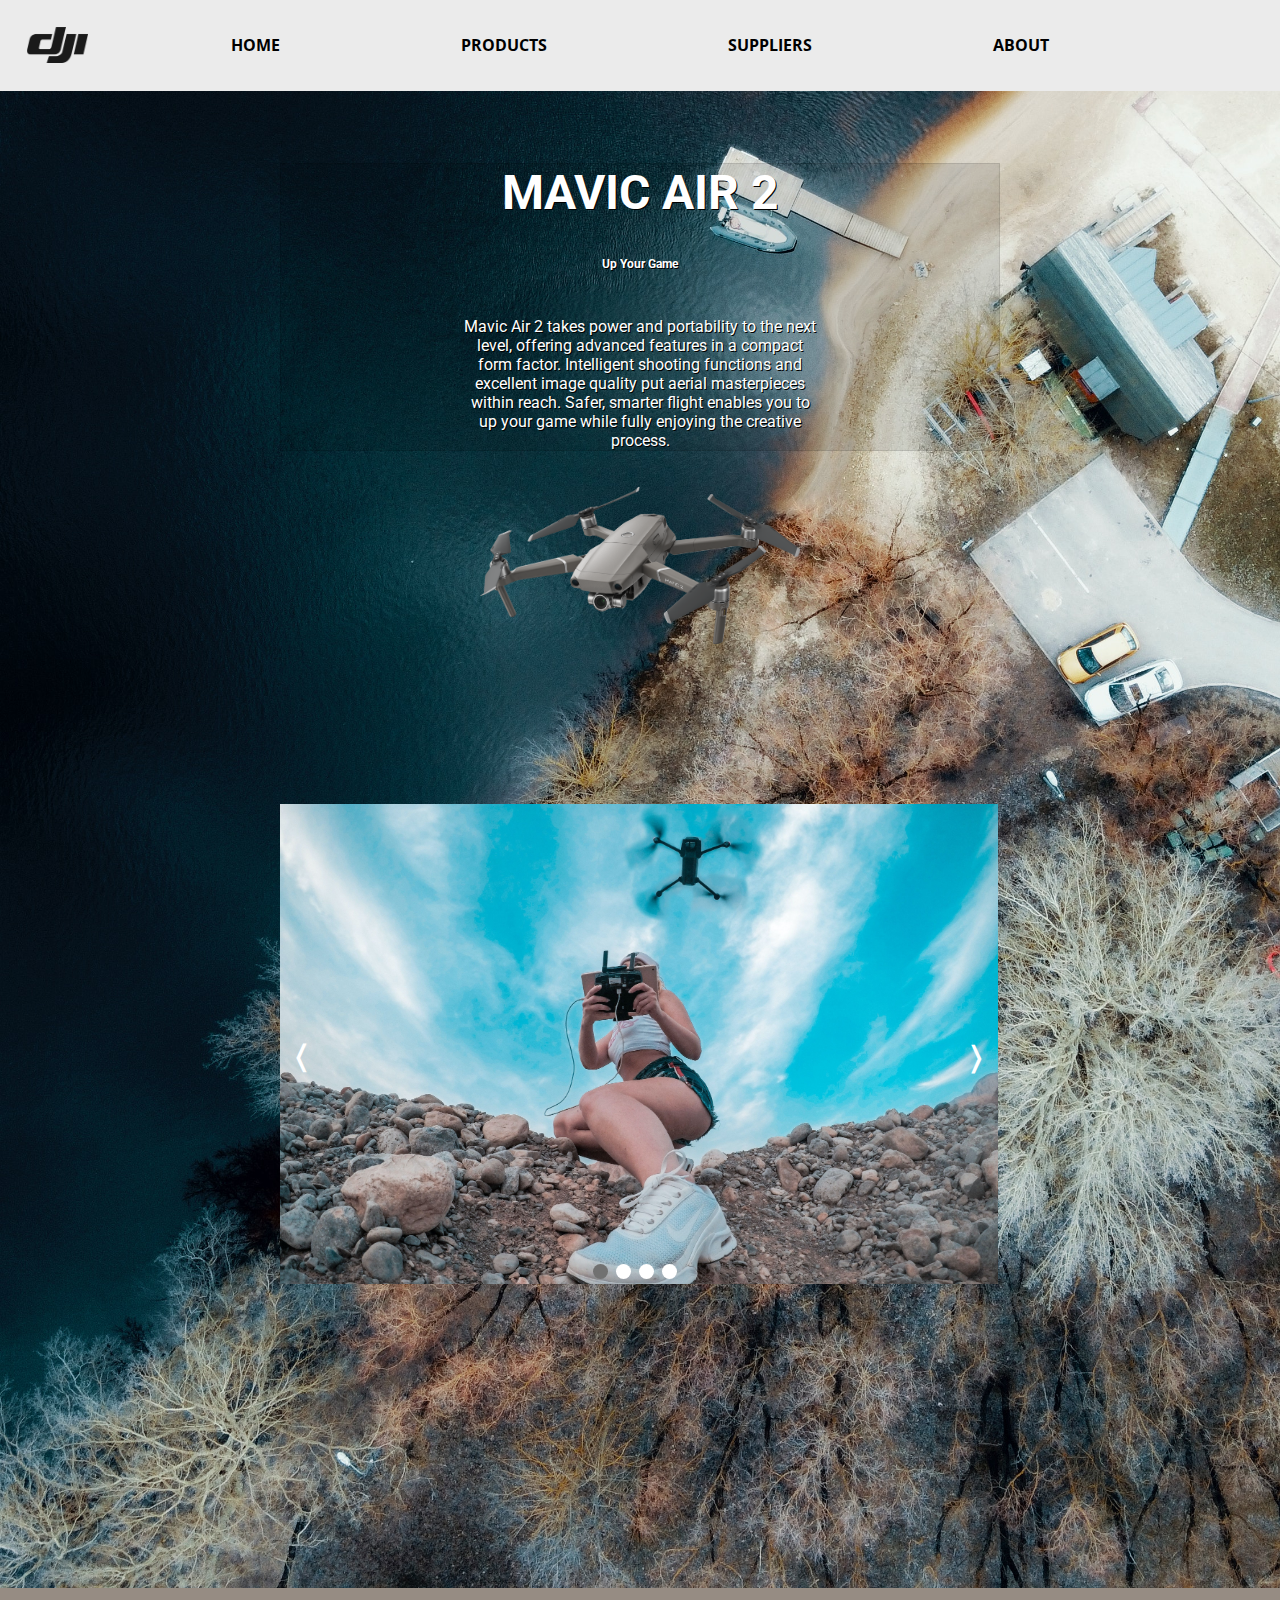
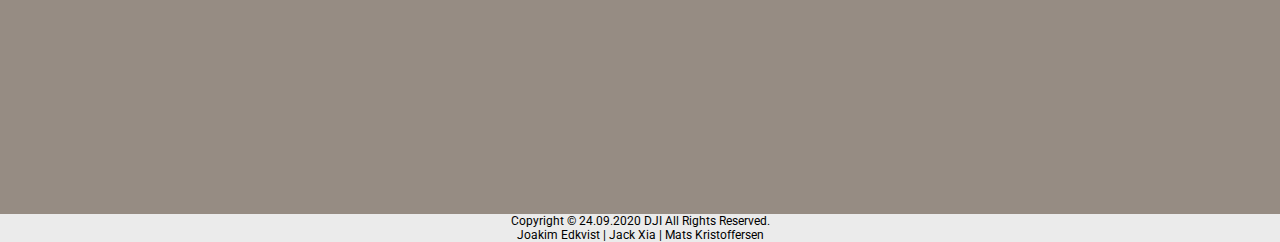
==== index.html @ e4b25900 "Add initial files" ====
<!DOCTYPE html>
<html>
<head lang="en">
	<title>DJI</title>
	<meta charset="utf-8">
	<meta name="viewport" content="width=device-width, initial-scale=1.0">
	<link rel="stylesheet" type="text/css" href="css/index.css">
	<link href="https://fonts.googleapis.com/css2?family=Roboto&display=swap" rel="stylesheet">
	<link href="https://fonts.googleapis.com/css2?family=Open+Sans:wght@800&display=swap" rel="stylesheet">
</head>
<body>
	<!-- Container -->
		<a href="#section1"><img id="logo" src="img/logo2.png" alt="dji"></a>

		<!-- Navigation Bar -->
		<div class="navbar">
			<!-- Flex Item -->
			<div><a href="#">HOME</a></div>
			<div><a href="#">PRODUCTS</a></div>
			<div><a href="#">SUPPLIERS</a></div>
			<div><a href="#">ABOUT</a></div>
		</div>
		
		<!-- Main Container -->
		<div class="main">
			<!-- Column 1 -->
			<div class="col-1">
				<!-- Introduction text -->
				<div class="intro">
					<h1>Mavic Air 2</h1>
					<h5>Up Your Game</h5>
					<p>Mavic Air 2 takes power and portability to the next level, offering advanced features in a compact form factor. Intelligent shooting functions and excellent image quality put aerial masterpieces within reach. Safer, smarter flight enables you to up your game while fully enjoying the creative process.</p>
				</div>
				<!-- TOP MAVIC 2 DRONE IMAGE -->
				<div id="mavic2">
					<img src="img/mavic2.png" alt="drone">
				</div>


				<!-- SLIDER CONTAINER -->
				<div class="slideshow-container" id="section1">
					<!-- IMAGES 720x480 -->
					<div class="slider fade">
						<img src="img/img1.jpg" alt="1">
					</div>
					<div class="slider fade">
						<img src="img/img2.jpg" alt="2">
					</div>
					<div class="slider fade">
						<img src="img/img3.jpg" alt="3">
					</div>
					<div class="slider fade">
						<img src="img/img4.jpg" alt="4">
					</div>


					<!-- BUTTONS -->
					<div class="buttons-container">
						<a class="prev" onclick="plusSlides(-1)">&#9001;</a>
						<a class="next" onclick="plusSlides(1)">&#9002;</a>
					</div>
										
					<!-- DOTS -->
					<div class="dots-container">
						<span class="dot" onclick="currentSlide(1)"></span>
						<span class="dot" onclick="currentSlide(2)"></span>
						<span class="dot" onclick="currentSlide(3)"></span>
						<span class="dot" onclick="currentSlide(4)"></span>
					</div>
				</div>
			</div>
		</div>

	<!-- Footer -->
	<footer>
		<p>Copyright © 24.09.2020 DJI All Rights Reserved.<br />
		Joakim Edkvist | Jack Xia | Mats Kristoffersen</p>
	</footer>
<script src="js/slider.js"></script>
</body>
</html>
---- css/index.css ----
*{
	margin: 0;
	padding: 0;
	box-sizing: border-box;
	/* 16PX = 1 EM !!!*/
	font-size: 16px;
}

/* Section scrolling  */
html{
	scroll-behavior: smooth;
}

/* Body Style */
body{
	/*WHILE LOADING IMAGE COLOR*/
	background-color: #968c83;
	background-image: url(../img/bg.jpg);
	background-position: center center;
	background-repeat: no-repeat;
	background-attachment: fixed;
	background-size: cover;
	font-family: 'Roboto',Verdana, Geneva, sans-serif;
}

/* LOGO Style */
#logo {
	display: flex;
	z-index: auto;
	position: absolute;
	height: 4vh;
	margin-top: 3vh;
	margin-left: 3vh;
}	
	
/* Navigation Bar Style */
.navbar{
	background-color: rgba(235,235,235,1);
	display: flex;
	flex-direction: row;
	flex-wrap: nowrap;
	justify-content: space-evenly;
	align-items: center;
	padding: 0 100px;
}

	/* Navigation Bar Items */
	.navbar > div{
		line-height: 10vh;
		padding: 0 25px;
		margin: 0 0px;
		font-size: 1em; /*16px*/
		font-weight: bold;	
	}	
		/* Link Style */
		.navbar a:link, a:visited, a:active{
			color: black;
		}
		.navbar a:hover{
			color: #a6a6a6;
		}
			.navbar a{
				text-decoration: none;
				padding: 15px 25px;
				cursor: crosshair;	
			}
				.navbar div > a{
					font-family: 'Open Sans', sans-serif;
				}

/* Main Style*/
.main {
	display: flex;
	flex-direction: row;
	flex-wrap: nowrap;
	justify-content: center;
	align-items: center;
	padding: 0 100px;
	
}	
	/* Intro Style*/
	.intro{
		display: flex;
		justify-content: center;
		align-items: center;
		flex-flow: column wrap;
		text-align: center;
		margin-top: 10%;
		background-color: rgba(0,0,0,0.1);
		border: solid 0.5px rgba(0,0,0,0.09);
		color: rgba(255,255,255,1);
		text-shadow: 1px 1px black;	
		/* USE VH+VW OR EM FOR RESPONSIVE CONTAINER */
		/*height: 300px;
		width: 480px;*/
		width: 45em;
	}
		/* Column 1 Style */
		.intro > h1{
			font-size: 3em; /*48px*/
			text-transform: uppercase;
			text-align: center;
			width: 50%;
		}
		.intro > h5{
			font-size: 0.75em; /*12px*/
			text-align: center;
			margin: 5% 0;
			width: 50%;
		}
		.intro > p{
			font-size: 1em; /*16px*/
			margin-top: 10px;
			width: 50%;
		}
		
	
		/*	TOP MAVIC 2 DRONE IMAGE */
		#mavic2{
			display: flex;
			align-items: center;
			justify-content: center;
			margin-top: 5%;
			margin-bottom: 50px;
		}
			#mavic2 > img{
				display: block;
				max-width: 20em;
				width: 20em;
				height: auto;
				margin: auto;

			}





/* SLIDESHOW CONTAINER */  
.slideshow-container{
	/*max-width: 480px;*/
	/*setting max width and height for image container button stay in place overflow hidden*/
	max-width: 44.9em;
	max-height: 30em;  
  	position: relative;
 	margin-top: 10em;
 	margin-bottom: 5em;
 	overflow: hidden;
 	background-color: rgba(255,255,255.0,5);
 	z-index: 2;
 	position: relative;
 	right: 0;
}
/* HIDE IMG BY DEFAULT*/
.slider {
	display: none;
}

/* NEXT & PREV BUTTONS placed in middle */
.prev, .next {
	cursor: crosshair;
	position: absolute;
	top: 50%;
	width: auto;
	margin-top: -22px;
	padding: 16px;
	color: white;
	font-weight: bold;
	font-size: 2em;
	transition: 0.5s ease;
	border-radius: 0 3px 3px 0;
	user-select: none;
}
	/* POSITION 'NEXT'TO RIGHT*/
	.next{
		right: 0;
		border-radius: 3px 0 0 3px;
}
/* BUTTON HOVER VFX */
.prev:hover, .next:hover{
	background-color: rgba(0,0,0,0.2);
}

/* DOT STYLES */
.dots-container{
	text-align: center;
	position: absolute;
	top: 460px;
	display: block;
	right: 44.5%;	
}

.dot {
	cursor: crosshair;
	height: 15px;
	width: 15px;
	margin: 0 2px;
	background-color: rgba(255,255,255,1);
	border-radius: 50%;
	display: inline-block;
	transition: background-color 0.5s ease;
}	
	.active, .dot:hover {
		background-color: #717171;
	}

/* FADING ANIMATION */
.fade {
	-webkit-animation-name: fade;
	-webkit-animation-duration: 1.5s;
	-webkit-animation-fill-mode: forwards;
	animation-name: fade;
	animation-duration: 1.5s;
	animation-fill-mode: forwards;
}	
	@-webkit-keyframes fade {
		from {opacity: .4}
		top: {opacity: 1}
	}
	@keyframes fade{
		from {opacity: .4}
		to {opacity: 1}
	}
/* SLIDER IMG RESOLUTION */
.slider img{
	max-width: 45em;
	margin: 0;
	padding: 0;
	object-fit: contain;
}




/* Footer */
footer{
	display: flex;
	flex-direction: row;
	flex-wrap: nowrap;
	justify-content: center;
	align-items: center;
	background-color: rgba(235,235,235,1);
	text-align: center;
	/* Sticks footer to viewport & controls distance from bottom */
	margin-top: 50vh;  
}
	footer > p{
		color: black;
		position: relative;
		display: inline;
		font-size: 0.75em;
	}












/* TABLET PORTRAIT & LANDSCAPE MODE

Pixel resolution
Size = 1204 x 768 = 924,672 pixels
Pixel count = 925 thousand pixels
Resolution = 925 kilo pixels
Aspect Ratio
Width / Height: 1.57
"landscape" (horizontal) orientation*/
@media only screen 
and (max-width: 1024px){
	.main{
		overflow: hidden;
	}
	body{
		background-color: #EEE;
	}
	.intro{
		/*width: 500px;*/
		width: 45em;
	}
	.navbar{
	display: flex;
	flex-direction: column;
	flex-wrap: nowrap;
	align-items: center;
	}
		.navbar > div{
			line-height: 6vh;
			font-size: 3vh;
		}
	#logo{
		display: show;
	}
	.slideshow-container{
		max-width: 45em;
		max-height: 30em;
		overflow: hidden;
	}
		.slider img{
			max-width: 45em;
		}
	footer{
		height: 30px;
	}	
		footer > p{
			font-size: 0.625em; /*10px*/
		}
}
/* MOBILE PORTRAIT & LANDSCAPE MODE

Pixel resolution
Size = 640 x 480 = 307,200 pixels
Pixel count = 307 thousand pixels
Resolution = 307 kilo pixels
Aspect Ratio = Width / Height: 1.33
"landscape" (horizontal) orientation
Type of aspect ratio = "TV 4:3"*/
@media only screen
and (max-width:640px){
	.main{
		overflow: hidden;
	}
	body{
		background-color: #EEE;
	}
	.intro{
		/*width: 400px;*/
		width: 35em;
	}
	.navbar{
	display: flex;
	flex-direction: column;
	flex-wrap: nowrap;
	align-items: center;
	}
		.navbar > div{
			line-height: 4vh;
			font-size: 2vh;
		}
	#logo{
		display: show;
	}
	.slideshow-container{
		max-width: 35em;

		max-height: 23.28em;
		overflow: hidden;
	}
		.slider img{
			max-width: 35em;
		}
	.dots-container{
		text-align: center;
		position: absolute;
		top: 350px;
		display: block;
		right: 44.5%;
	}
	footer{
		height: 30px;
	}
		footer > p{
			font-size: 0.5em; /*8px*/
		}
}

@media only screen
and (max-width:480px){
	.main {
		overflow: hidden;
	}
	body{
		background-color: #EEE;
	}
	.intro{
		/*width: 400px;*/
		width: 35em;
	}
	.navbar{
	display: flex;
	flex-direction: column;
	flex-wrap: nowrap;
	align-items: center;
	}
		.navbar > div{
			line-height: 4vh;
			font-size: 2vh;
		}
	#logo{
		display: none;
	}
	.slideshow-container{
		max-width: 30em;
		max-height: 23.28em;
		overflow: hidden;
	}
		.slider img{
			max-width: 30em;
		}
	.dots-container{
		text-align: center;
		position: absolute;
		top: 350px;
		display: block;
		right: 44.5%;
	}
	footer{
		height: 30px;
	}
		footer > p{
			font-size: 0.5em; /*8px*/
		}
}

 /* @media (min-width:320px)  {  smartphones, portrait iPhone, portrait 480x320 phones (Android)  }*/
 /* @media (min-width:480px)  {  smartphones, Android phones, landscape iPhone  }*/
 /* @media (min-width:600px)  {  portrait tablets, portrait iPad, e-readers (Nook/Kindle), landscape 800x480 phones (Android)  }*/
 /* @media (min-width:801px)  {  tablet, landscape iPad, lo-res laptops ands desktops  }*/
 /* @media (min-width:1025px) {  big landscape tablets, laptops, and desktops  }*/
 /* @media (min-width:1281px) {  hi-res laptops and desktops  }*/
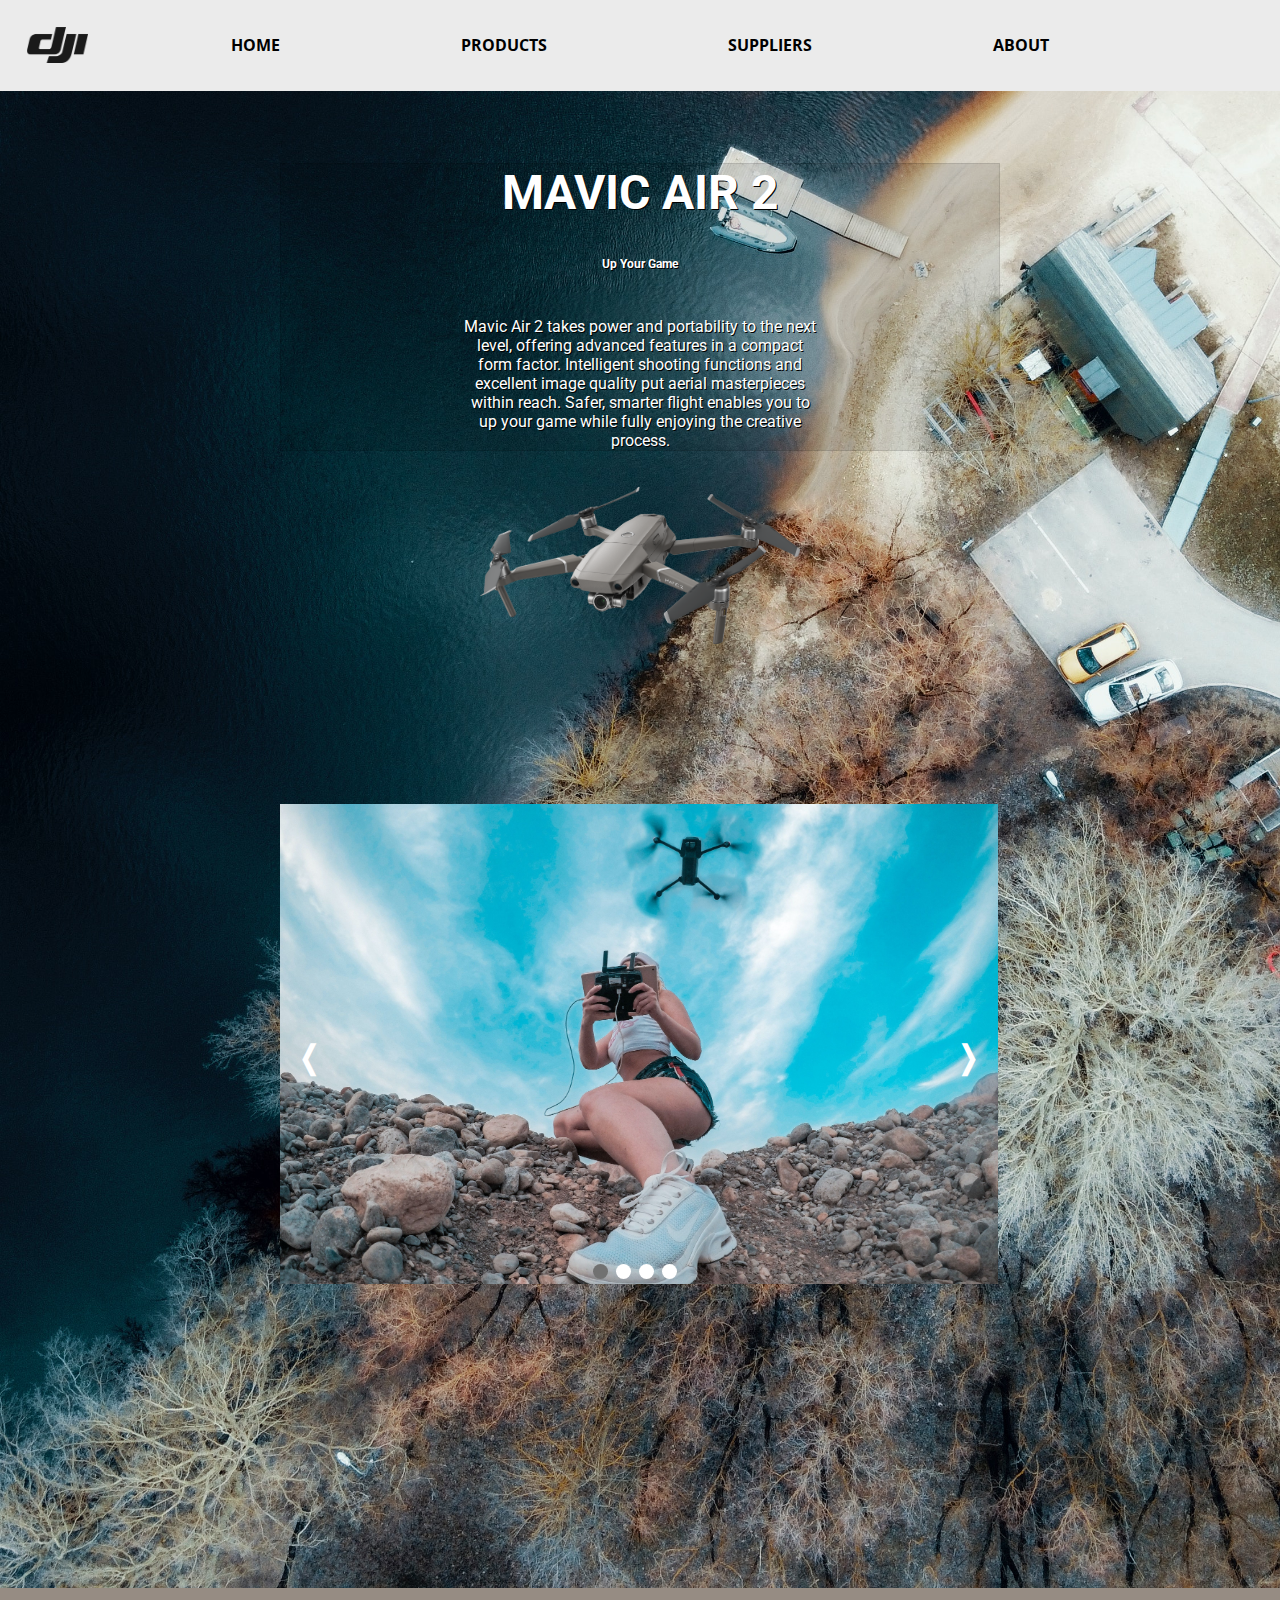
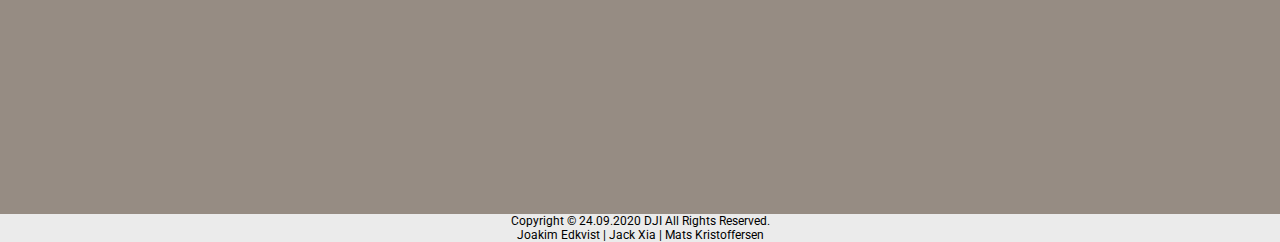
==== commit b5d047be: "Add files via upload" ====
--- a/index.html
+++ b/index.html
@@ -1,9 +1,10 @@
 <!DOCTYPE html>
 <html>
 <head lang="en">
-	<title>DJI</title>
+	<title>DJI - Camera Drones</title>
 	<meta charset="utf-8">
 	<meta name="viewport" content="width=device-width, initial-scale=1.0">
+	<link rel="icon" href="img/dji.ico">	
 	<link rel="stylesheet" type="text/css" href="css/index.css">
 	<link href="https://fonts.googleapis.com/css2?family=Roboto&display=swap" rel="stylesheet">
 	<link href="https://fonts.googleapis.com/css2?family=Open+Sans:wght@800&display=swap" rel="stylesheet">
@@ -15,10 +16,10 @@
 		<!-- Navigation Bar -->
 		<div class="navbar">
 			<!-- Flex Item -->
-			<div><a href="#">HOME</a></div>
+			<div><a href="index.html">HOME</a></div>
 			<div><a href="#">PRODUCTS</a></div>
-			<div><a href="#">SUPPLIERS</a></div>
-			<div><a href="#">ABOUT</a></div>
+			<div><a href="suppliers.html">SUPPLIERS</a></div>
+			<div><a href="aboutus.html">ABOUT</a></div>
 		</div>
 		
 		<!-- Main Container -->
@@ -56,8 +57,8 @@
 
 					<!-- BUTTONS -->
 					<div class="buttons-container">
-						<a class="prev" onclick="plusSlides(-1)">&#9001;</a>
-						<a class="next" onclick="plusSlides(1)">&#9002;</a>
+						<a class="prev" onclick="plusSlides(-1)">&#10092;</a>
+						<a class="next" onclick="plusSlides(1)">&#10093;</a>
 					</div>
 										
 					<!-- DOTS -->
--- a/css/index.css
+++ b/css/index.css
@@ -5,7 +5,10 @@
 	/* 16PX = 1 EM !!!*/
 	font-size: 16px;
 }
-
+/* CURSOR */
+a{
+	cursor: crosshair;
+}
 /* Section scrolling  */
 html{
 	scroll-behavior: smooth;
@@ -294,7 +297,7 @@
 			font-size: 3vh;
 		}
 	#logo{
-		display: show;
+		
 	}
 	.slideshow-container{
 		max-width: 45em;
@@ -343,7 +346,7 @@
 			font-size: 2vh;
 		}
 	#logo{
-		display: show;
+		
 	}
 	.slideshow-container{
 		max-width: 35em;
@@ -392,16 +395,19 @@
 			font-size: 2vh;
 		}
 	#logo{
-		display: none;
-	}
-	.slideshow-container{
+		
+	}
+	.slidershow-container{
+		overflow-x: auto;
+	}
+	/*.slideshow-container{
 		max-width: 30em;
 		max-height: 23.28em;
 		overflow: hidden;
 	}
 		.slider img{
 			max-width: 30em;
-		}
+		}*/
 	.dots-container{
 		text-align: center;
 		position: absolute;
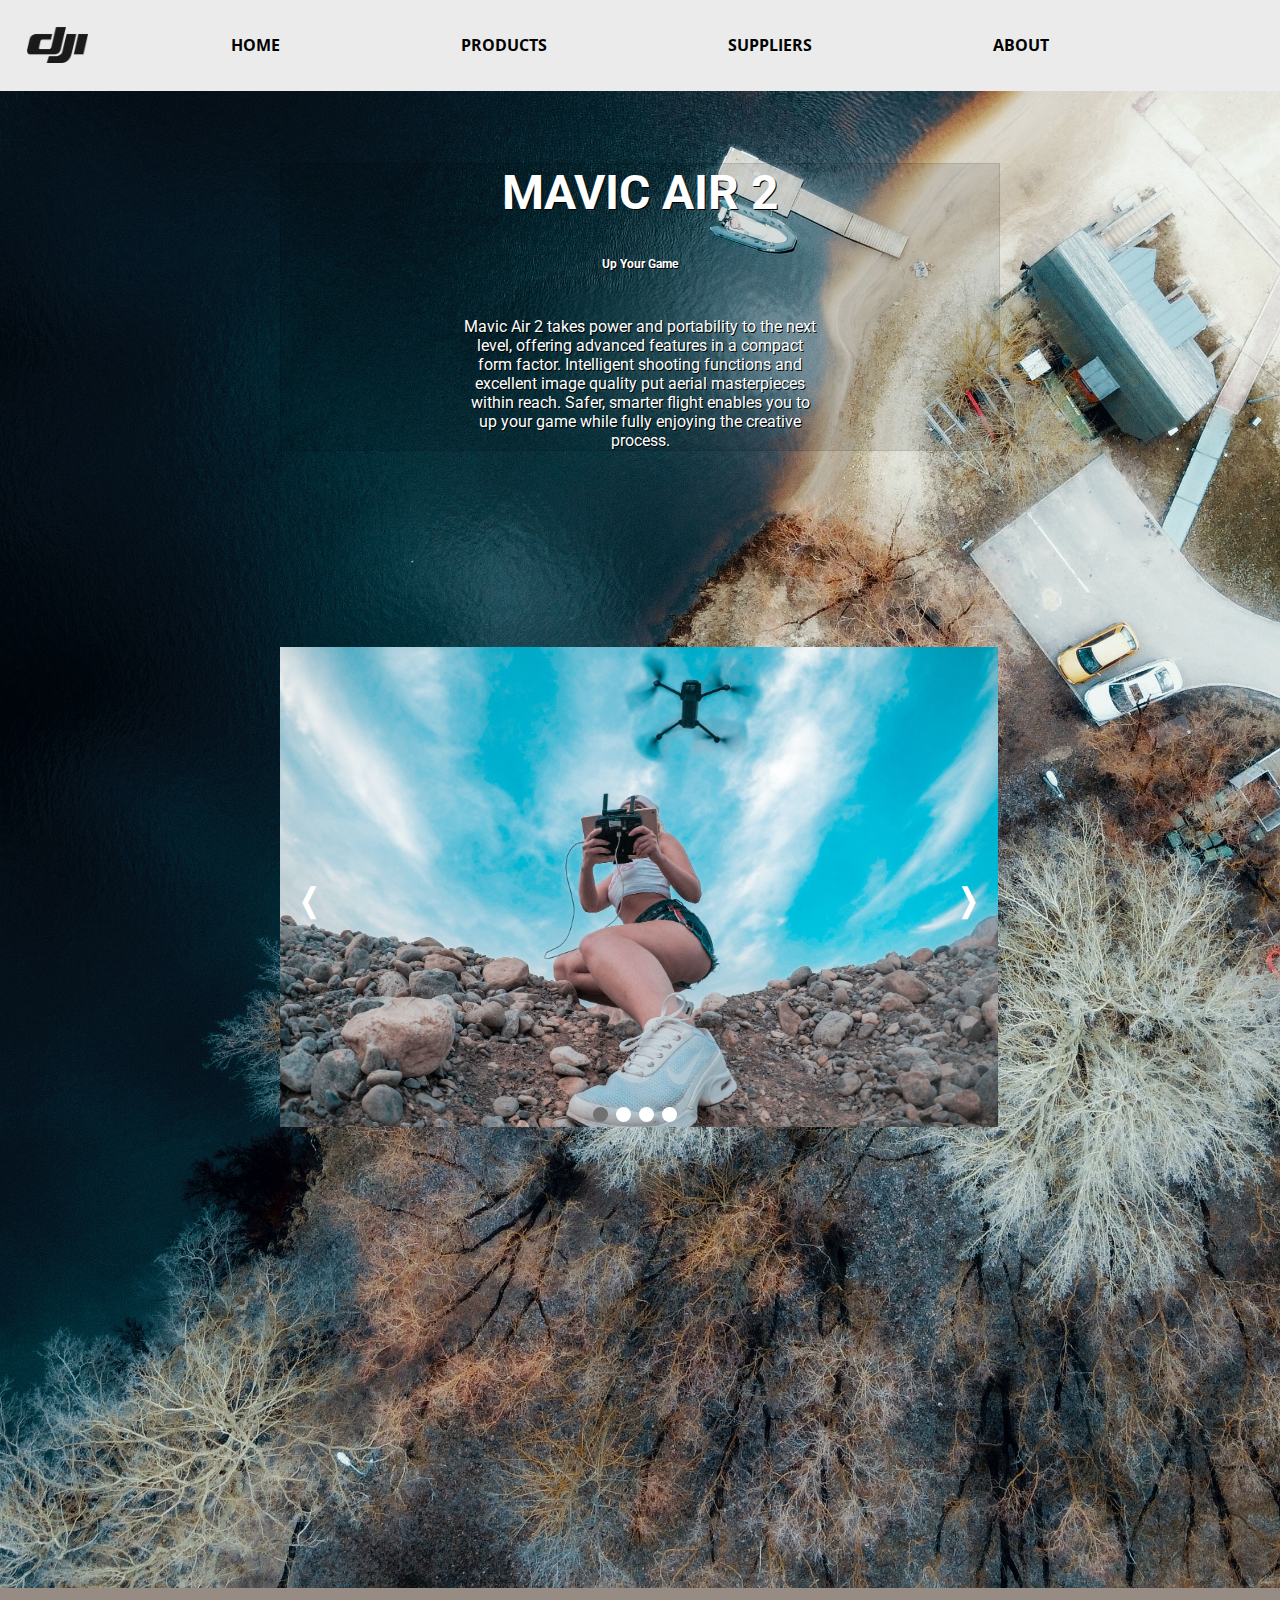
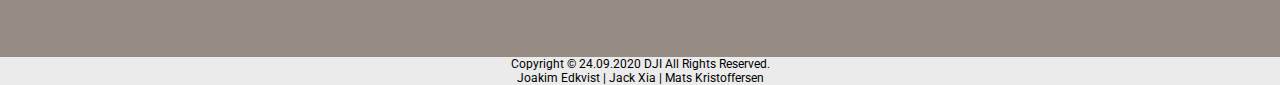
==== commit a9112813: "Add files via upload" ====
--- a/index.html
+++ b/index.html
@@ -17,7 +17,7 @@
 		<div class="navbar">
 			<!-- Flex Item -->
 			<div><a href="index.html">HOME</a></div>
-			<div><a href="#">PRODUCTS</a></div>
+			<div><a href="products.html">PRODUCTS</a></div>
 			<div><a href="suppliers.html">SUPPLIERS</a></div>
 			<div><a href="aboutus.html">ABOUT</a></div>
 		</div>
@@ -34,7 +34,7 @@
 				</div>
 				<!-- TOP MAVIC 2 DRONE IMAGE -->
 				<div id="mavic2">
-					<img src="img/mavic2.png" alt="drone">
+					
 				</div>
 
 
@@ -69,6 +69,9 @@
 						<span class="dot" onclick="currentSlide(4)"></span>
 					</div>
 				</div>
+				<div id="mobileOnlyGallery">
+					<img src="img/mavic2.png">
+				</div>
 			</div>
 		</div>
 
--- a/css/index.css
+++ b/css/index.css
@@ -232,7 +232,10 @@
 	object-fit: contain;
 }
 
-
+/*#mobileOnlyGallery img{
+	display: none;
+}
+*/
 
 
 /* Footer */
@@ -254,7 +257,9 @@
 		font-size: 0.75em;
 	}
 
-
+#mobileOnlyGallery{
+	display: none;
+}
 
 
 
@@ -422,6 +427,55 @@
 			font-size: 0.5em; /*8px*/
 		}
 }
+@media only screen
+and (max-width:320px){
+	.main {
+		overflow: hidden;
+	}
+	body{
+		background-color: #EEE;
+	}
+	.intro{
+		/*width: 400px;*/
+		width: 35em;
+	}
+	.navbar{
+	display: flex;
+	flex-direction: column;
+	flex-wrap: nowrap;
+	align-items: center;
+	}
+		.navbar > div{
+			line-height: 4vh;
+			font-size: 2vh;
+		}
+	
+	.slideshow-container{
+		display: none;
+	}
+		
+	.dots-container{
+		text-align: center;
+		position: absolute;
+		top: 350px;
+		display: block;
+		right: 44.5%;
+	}
+	footer{
+		height: 30px;
+	}
+		footer > p{
+			font-size: 0.5em; /*8px*/
+		}
+
+	#mobileOnlyGallery {
+		display: block;
+		text-align: center;
+	}
+		#mobileOnlyGallery img{
+			width: 18em;
+		}	
+}
 
  /* @media (min-width:320px)  {  smartphones, portrait iPhone, portrait 480x320 phones (Android)  }*/
  /* @media (min-width:480px)  {  smartphones, Android phones, landscape iPhone  }*/
